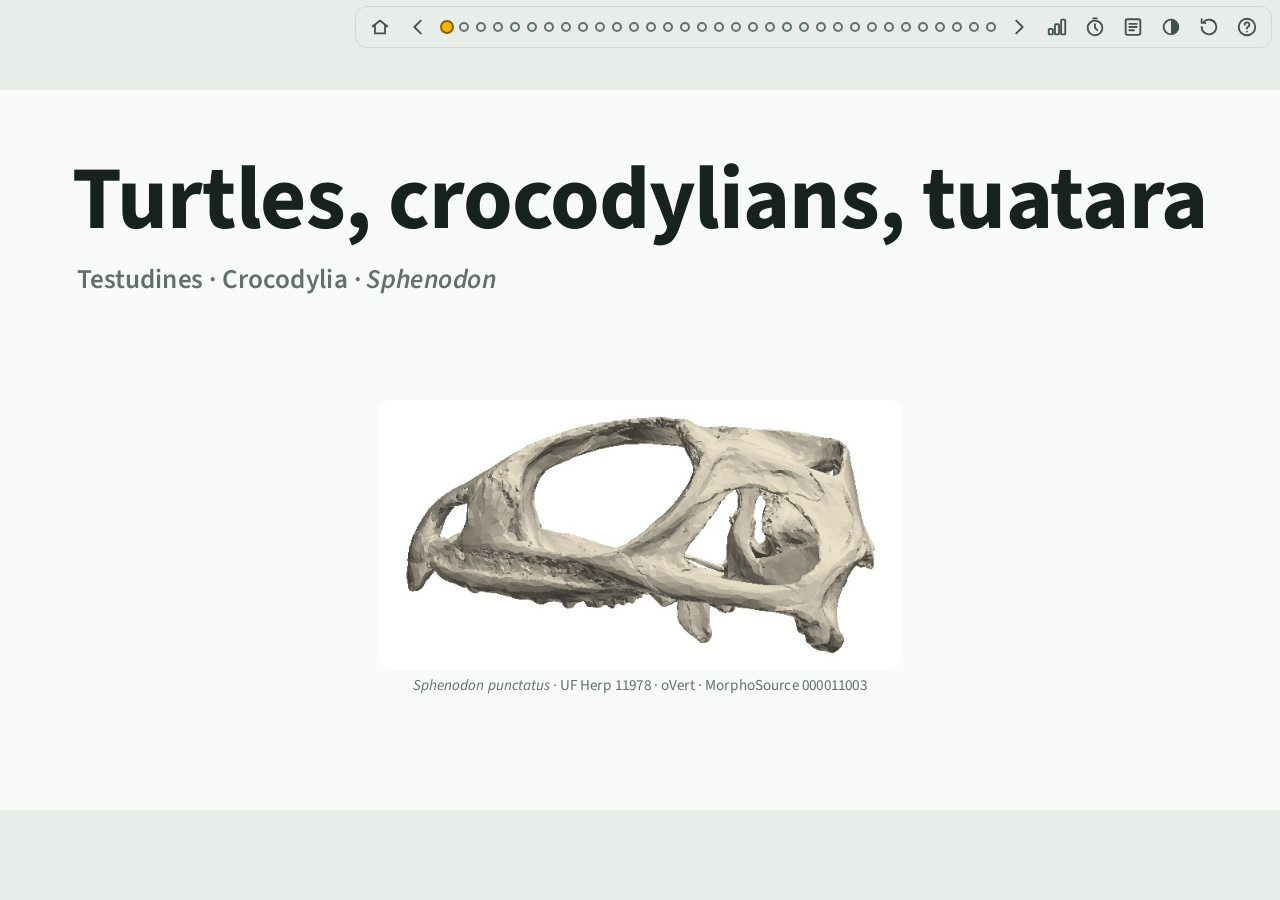
==== reptiles/index.html @ a4aa0257 "Five BIO 365 lecture decks: Caudata, turtles/crocodylians/tuatara, Squamata, Aves, Mammalia Built on" ====
<!doctype html>
<html lang="en">
<head>
<meta charset="utf-8">
<meta name="viewport" content="width=device-width, initial-scale=1, viewport-fit=cover">
<title>Turtles, crocodylians, tuatara</title>
<meta name="description" content="BIO 365 lecture 2 of 5: Testudines, Crocodylia and Sphenodon.">
<link rel="preconnect" href="https://fonts.googleapis.com">
<link rel="preconnect" href="https://fonts.gstatic.com" crossorigin>
<link rel="stylesheet" href="https://fonts.googleapis.com/css2?family=Source+Sans+3:ital,wght@0,400;0,600;0,700;1,600;1,700&display=swap">
<link rel="stylesheet" href="../shared/css/deck.css">
</head>
<body>
<h1 class="sr-only">Turtles, crocodylians, tuatara</h1>
<main id="stage"></main>

<nav class="ctl" aria-label="Deck">
  <a class="home" href="../" title="All lectures" aria-label="All lectures"><svg viewBox="0 0 24 24"><path d="M4 11.5 12 5l8 6.5M6.5 10v9h11v-9"/></svg></a>
  <span id="clock" class="clock" hidden></span>
  <button type="button" id="prev" title="Back (←)" aria-label="Back"><svg viewBox="0 0 24 24"><path d="M15 5l-7 7 7 7"/></svg></button>
  <div id="dots" class="dots"></div>
  <button type="button" id="next" title="Next (→, space)" aria-label="Next"><svg viewBox="0 0 24 24"><path d="M9 5l7 7-7 7"/></svg></button>
  <button type="button" id="level" data-n="1" title="Level (L)" aria-label="Level"><svg viewBox="0 0 24 24"><rect x="3" y="14" width="4.5" height="6" rx="1" class="l1"/><rect x="9.75" y="9" width="4.5" height="11" rx="1" class="l2"/><rect x="16.5" y="4" width="4.5" height="16" rx="1" class="l3"/></svg></button>
  <button type="button" id="answers" hidden aria-label="Answers"></button>
  <button type="button" id="clockbtn" title="Clock (C)" aria-label="Clock"><svg viewBox="0 0 24 24"><circle cx="12" cy="13" r="8"/><path d="M12 9v4l2.5 2.5M10 2.5h4"/></svg></button>
  <button type="button" id="notesbtn" title="Speaker notes (S)" aria-label="Speaker notes"><svg viewBox="0 0 24 24"><rect x="4" y="3.5" width="16" height="17" rx="2"/><path d="M8 8.5h8M8 12h8M8 15.5h5"/></svg></button>
  <button type="button" id="theme" title="Whiteboard / chalkboard (T)" aria-label="Chalkboard"><svg viewBox="0 0 24 24"><circle cx="12" cy="12" r="8"/><path d="M12 4a8 8 0 0 1 0 16z" class="solid"/></svg></button>
  <button type="button" id="reset" title="Start over (click twice)" aria-label="Start over"><svg viewBox="0 0 24 24"><path d="M4 12a8 8 0 1 0 2.5-5.8"/><path d="M4 3.5v4h4"/></svg></button>
  <button type="button" id="help" title="Keys (?)" aria-label="Keys"><svg viewBox="0 0 24 24"><circle cx="12" cy="12" r="9"/><path d="M9.5 9.5a2.5 2.5 0 1 1 3.5 2.3c-.7.3-1 .9-1 1.7M12 17h.01"/></svg></button>
</nav>

<div id="helpbox" class="helpbox" hidden>
  <dl>
    <dt>→ space</dt><dd>next (clicker: page down)</dd>
    <dt>←</dt><dd>back</dd>
    <dt>[ ]</dt><dd>previous / next slide</dd>
    <dt>L</dt><dd>level: condensed · expanded · full</dd>
    <dt>S</dt><dd>speaker notes in a second window</dd>
    <dt>T · B · C</dt><dd>theme · blank screen · clock</dd>
  </dl>
</div>
<div id="blank" class="blank" hidden></div>
<div class="rotate" aria-hidden="true"><svg viewBox="0 0 24 24"><rect x="7" y="2.5" width="10" height="17" rx="2"/><path d="M20 15a8 8 0 0 1-6 6.5M16.5 21.5l-2.5 0 1-2.4"/></svg></div>

<noscript><p class="noscript">This page needs JavaScript.</p></noscript>
<script src="../shared/js/deck.js"></script>
<script src="../shared/js/parts/util.js"></script>
<script src="../shared/js/parts/intro.js"></script>
<script src="../shared/js/parts/plate.js"></script>
<script src="../shared/js/parts/fig.js"></script>
<script src="../shared/js/coursetree.js"></script>
<script src="../shared/js/parts/tree.js"></script>
<script src="../shared/js/parts/extra.js"></script>
<script src="../shared/js/kit.js"></script>
<script src="js/dims.js"></script>
<script src="js/content.js"></script>
<script>Deck.start(window.DECK);</script>
</body>
</html>
---- shared/css/deck.css ----
/* Whiteboard (light) and chalkboard (dark), the same tokens as the bones deck. The stage is 1600 × 900 px and scaled to fit, so every size below is
 * in stage pixels. Nothing on stage is smaller than 19px (≈2.2% of height). */
:root {
  --ground: #e8edea;
  --board: #f9fbfa;
  --board-2: #eef2f0;
  --card: #ffffff;
  --veil: rgba(249, 251, 250, 0.86);
  --ink: #17211d;
  --ink-2: #44514c;
  --muted: #62706a;
  --rule: #cfd8d3;
  --accent: #f2b705;
  --accent-ink: #8a6100;
  --accent-soft: rgba(242, 183, 5, 0.12);
  --hide: #d5dfd9;
  --hide-far: #b8c6be;
  --outline: #17211d;
  --critical: #d03b3b;
  --font-ui: "Source Sans 3", "Source Sans Pro", "Segoe UI", system-ui, sans-serif;
  color-scheme: light;
}
@media (prefers-color-scheme: dark) {
  :root:not([data-theme="light"]) {
    --ground: #141e1a; --board: #1b2823; --board-2: #22312b; --card: #24352e; --veil: rgba(27, 40, 35, 0.88);
    --ink: #edece3; --ink-2: #c4c9c0; --muted: #919d97; --rule: #34463e;
    --accent: #f5d76e; --accent-ink: #f5d76e; --accent-soft: rgba(245, 215, 110, 0.10);
    --hide: #34463f; --hide-far: #2a3934; --outline: #edeade; --critical: #ff8b7e;
    color-scheme: dark;
  }
}
:root[data-theme="dark"] {
  --ground: #141e1a; --board: #1b2823; --board-2: #22312b; --card: #24352e; --veil: rgba(27, 40, 35, 0.88);
  --ink: #edece3; --ink-2: #c4c9c0; --muted: #919d97; --rule: #34463e;
  --accent: #f5d76e; --accent-ink: #f5d76e; --accent-soft: rgba(245, 215, 110, 0.10);
  --hide: #34463f; --hide-far: #2a3934; --outline: #edeade; --critical: #ff8b7e;
  color-scheme: dark;
}

*, *::before, *::after { box-sizing: border-box; }
html, body { height: 100%; margin: 0; overflow: hidden; }
body { background: var(--ground); color: var(--ink); font: 17px/1.4 var(--font-ui); }
.sr-only { position: absolute; width: 1px; height: 1px; overflow: hidden; clip: rect(0 0 0 0); white-space: nowrap; }
:focus-visible { outline: 3px solid var(--accent-ink); outline-offset: 2px; }
button, input { font: inherit; color: inherit; }
body:not(.answers) .ans-only { display: none !important; }
.noscript { padding: 20px; }

@keyframes rise { from { opacity: 0; transform: translateY(14px); } to { opacity: 1; transform: none; } }
@keyframes pop { from { opacity: 0; transform: scale(0.6); } to { opacity: 1; transform: none; } }
@keyframes strike { from { background-size: 0% 5px; } to { background-size: 100% 5px; } }
@keyframes pulse { 50% { opacity: 0.45; } }
@keyframes draw { from { stroke-dashoffset: 3000; } to { stroke-dashoffset: 0; } }

/* ---------- stage ---------- */
#stage {
  position: absolute; left: 0; top: 0; width: 1600px; height: 900px; transform-origin: 0 0; overflow: hidden;
  background: var(--board); color: var(--ink); font: 24px/1.3 var(--font-ui);
  user-select: none; -webkit-user-select: none;
}
.seg { position: absolute; inset: 0; }
.seg.off { display: none; }
.item { position: absolute; transition: opacity 0.35s ease; }
.item.off { opacity: 0; visibility: hidden; pointer-events: none; transition: opacity 0.25s ease, visibility 0s linear 0.25s; }

.prompt {
  position: absolute; left: 0; right: 0; top: 790px; height: 110px; z-index: 4;
  display: flex; align-items: center; justify-content: center; gap: 26px; padding: 0 120px; pointer-events: none;
}
.prompt-text { font: 600 44px/1.15 var(--font-ui); text-align: center; }
.prompt-text em { font-style: normal; color: var(--accent-ink); }
.prompt-text s {
  text-decoration: none; color: var(--muted);
  background: linear-gradient(var(--critical), var(--critical)) no-repeat 0 58% / 100% 5px;
}
.prompt-text .after { margin-left: 0.35em; }
.prompt.play .prompt-text { animation: rise 0.45s ease both; }
.prompt.play .prompt-text s { animation: strike 0.5s 0.6s ease both; }
.prompt.play .prompt-text .after { display: inline-block; animation: rise 0.45s 1.2s ease both; }
.eyehint {
  position: absolute; left: 50%; top: 50%; margin: -28px 0 0 -40px; width: 80px; height: 56px; pointer-events: auto;
  display: grid; place-items: center; border-radius: 28px; cursor: pointer; padding: 0;
  border: 2px dashed var(--accent-ink); background: var(--accent-soft); color: var(--accent-ink); animation: pulse 2s ease-in-out infinite;
}
.eyehint svg { width: 40px; height: 40px; fill: none; stroke: currentColor; stroke-width: 2; }
.eyehint.off { display: none; }
.tagpill {
  flex: none; padding: 5px 18px; border-radius: 999px; white-space: nowrap;
  font: 600 26px var(--font-ui); color: var(--accent-ink); background: var(--accent-soft); border: 2px solid var(--accent-ink);
}
.tagpill.off { display: none; }
.tagpill.play { animation: rise 0.45s 0.4s ease both; }

/* the five questions, pinned top left */
.rail { position: absolute; left: 26px; top: 8px; z-index: 4; transition: opacity 0.5s; }
.rail.off { opacity: 0; pointer-events: none; }
.rail-title { font: 600 19px var(--font-ui); color: var(--muted); margin-left: 6px; }
.rail-icons { display: flex; gap: 6px; }
.ri { display: flex; flex-direction: column; align-items: center; min-width: 86px; padding: 4px 8px 1px; border-radius: 12px; color: var(--muted); transition: background 0.3s, color 0.3s; }
.ri svg { width: 36px; height: 36px; fill: none; stroke: currentColor; stroke-width: 2; stroke-linecap: round; stroke-linejoin: round; }
.ri span { font: 600 19px/1.2 var(--font-ui); }
.ri.lit { background: var(--accent); color: #1a1405; }

/* ---------- basic parts ---------- */
.item-title { display: flex; flex-direction: column; align-items: center; justify-content: center; gap: 36px; }
.title-text { font: 700 100px/1.05 var(--font-ui); letter-spacing: -0.01em; text-align: center; }
.bone { display: block; height: 280px; width: auto; user-select: none; }
.item-title.play .title-text { animation: rise 0.6s ease both; }

.photo-fig { margin: 0; height: 100%; display: flex; flex-direction: column; align-items: center; gap: 6px; }
.photo { display: block; width: 100%; flex: 1 1 auto; min-height: 0; object-fit: contain; border-radius: 14px; user-select: none; }
.photo-fig figcaption { flex: none; font: 400 19px var(--font-ui); color: var(--muted); }


.bigicons { display: flex; justify-content: center; align-items: center; gap: 36px; height: 100%; }
.bi { display: flex; flex-direction: column; align-items: center; gap: 8px; width: 230px; padding: 26px 0 16px; border-radius: 26px; color: var(--ink-2); opacity: 0; transition: background 0.3s, color 0.3s; }
.bi.on { opacity: 1; }
.bi.lit { background: var(--accent); color: #1a1405; }
.bi.play { animation: rise 0.45s ease both; }
.bi svg { width: 120px; height: 120px; fill: none; stroke: currentColor; stroke-width: 1.6; stroke-linecap: round; stroke-linejoin: round; }
.bi span { font: 600 40px var(--font-ui); }


/* ---------- controls (not scaled) ---------- */
.ctl {
  position: fixed; z-index: 20; top: calc(6px + env(safe-area-inset-top, 0px)); right: 8px;
  display: flex; align-items: center; gap: 2px; padding: 3px 6px;
  background: var(--ground); border: 1px solid var(--rule); border-radius: 12px; transition: opacity 0.5s;
}
.ctl.idle:not(:hover):not(:focus-within) { opacity: 0.12; }
@media (hover: none) { .ctl.idle { opacity: 1; } }
.ctl button {
  display: grid; place-items: center; width: 36px; height: 34px; padding: 0; cursor: pointer;
  border: 1px solid transparent; border-radius: 8px; background: transparent; color: var(--ink-2);
}
.ctl button[hidden] { display: none; }
.ctl button:hover { border-color: var(--rule); color: var(--ink); }
.ctl svg { width: 22px; height: 22px; fill: none; stroke: currentColor; stroke-width: 2; stroke-linecap: round; stroke-linejoin: round; }
#extras[aria-pressed="true"], #clockbtn[aria-pressed="true"] { background: var(--accent); border-color: var(--accent); color: #1a1405; }
#answers .slash { opacity: 0; }
#answers[aria-pressed="true"] .slash { opacity: 1; }
#theme .solid { fill: currentColor; stroke: none; }
#reset.armed { background: var(--critical); color: #fff; }
.dots { display: flex; }
.ctl .dots button { width: 17px; }
.dots button::after { content: ""; width: 10px; height: 10px; border-radius: 50%; border: 2px solid var(--muted); }
.dots button.done::after { background: var(--muted); }
.dots button.here::after { width: 14px; height: 14px; background: var(--accent); border-color: var(--accent-ink); }
.clock { padding: 0 6px; font: 600 16px var(--font-ui); color: var(--ink-2); font-variant-numeric: tabular-nums; }
.clock span { color: var(--muted); }
.clock.late b { color: var(--critical); }

.helpbox {
  position: fixed; right: 12px; top: 56px; z-index: 30; padding: 12px 16px; cursor: pointer; font-size: 15px;
  background: var(--board); border: 1px solid var(--rule); border-radius: 10px; box-shadow: 0 10px 28px rgba(0, 0, 0, 0.18);
}
.helpbox dl { display: grid; grid-template-columns: auto auto; gap: 3px 14px; margin: 0; }
.helpbox dt { font: 600 15px var(--font-ui); text-align: right; }
.helpbox dd { margin: 0; color: var(--ink-2); }
.blank { position: fixed; inset: 0; z-index: 100; background: #000; }
.rotate { display: none; }
@media (orientation: portrait) and (max-width: 700px) {
  .rotate { display: grid; place-items: center; position: fixed; left: 50%; bottom: 40px; width: 64px; height: 64px; margin-left: -32px; color: var(--muted); }
  .rotate svg { width: 48px; height: 48px; fill: none; stroke: currentColor; stroke-width: 1.6; stroke-linecap: round; stroke-linejoin: round; }
}

@media (prefers-reduced-motion: reduce) {
  *, *::before, *::after { animation-duration: 0.01ms !important; animation-delay: 0s !important; transition-duration: 0.01ms !important; transition-delay: 0s !important; }
}

/* ===================================================================
 * Lecture parts. Everything below is stage pixels (1600 × 900).
 * =================================================================== */
.item-cl { inset: 0; width: 1600px; height: 900px; }
em { font-style: normal; color: var(--accent-ink); }
i { font-style: italic; }
mark { background: var(--accent-soft); color: var(--accent-ink); font-style: normal; font-weight: 700; border-bottom: 3px solid var(--accent); padding: 0 4px; border-radius: 4px; }
.grab { cursor: grab; touch-action: none; }
.grab.dragging { cursor: grabbing; z-index: 30; }

/* ---------- shared ---------- */
em { font-style: normal; color: var(--accent-ink); }
i { font-style: italic; }

/* ---------- figure pages (fig) ---------- */
.fg { position: absolute; inset: 0; }
.fg-img { position: absolute; overflow: hidden; border-radius: 10px; background: #fff; box-shadow: 0 0 0 2px var(--rule); }
.fg-img img { display: block; width: 100%; height: 100%; user-select: none; -webkit-user-drag: none; }
.fg-hole { position: absolute; border-radius: 8px; transition: left 0.45s ease, top 0.45s ease, width 0.45s ease, height 0.45s ease, box-shadow 0.45s ease; pointer-events: none; outline: 0; }
.fg-cap { position: absolute; text-align: center; font: 400 19px var(--font-ui); color: var(--muted); }
.fg-pills { position: absolute; left: 1095px; top: 16px; width: 465px; }
.fg-pill { position: absolute; left: 0; width: 100%; height: 64px; display: flex; align-items: center; gap: 14px; padding: 0 22px; text-align: left; cursor: pointer; font: 600 30px/1.05 var(--font-ui); color: var(--ink-2); background: var(--card); border: 2px solid var(--rule); border-radius: 32px; transition: background 0.3s, border-color 0.3s, color 0.3s; }
.fg-pill > i { flex: none; width: 22px; height: 22px; border-radius: 50%; border: 3px solid var(--outline); }
.fg-pill:hover { border-color: var(--accent-ink); }
.fg-pill.on { background: var(--accent); border-color: var(--outline); color: #1a1405; }
.fg-pill { gap: 12px; padding: 0 20px; opacity: 0; pointer-events: none; transform: translateX(14px); transition: opacity 0.35s, transform 0.35s, background 0.3s, border-color 0.3s, color 0.3s; }
.fg-pill.shown { opacity: 1; pointer-events: auto; transform: none; }
.fg-pill svg { flex: none; width: 34px; height: 34px; fill: none; stroke: currentColor; stroke-width: 2; stroke-linecap: round; stroke-linejoin: round; }
.fg-pill.r-else svg, .fg-pill.r-test svg { color: var(--accent-ink); }
.fg-pill.on svg { color: #1a1405; }
.fg-pill.r-claim { border-color: var(--ink-2); }
.fg-pill i.dt { flex: none; width: 22px; height: 22px; border-radius: 50%; border: 3px solid var(--outline); }

/* ---------- plain slides: plate ---------- */
.pl2 { position: absolute; inset: 0; }
.pl2-head { position: absolute; left: 40px; right: 40px; top: 0; height: 84px; display: flex; align-items: center; justify-content: space-between; gap: 28px; }
.pl2-who { display: flex; align-items: baseline; gap: 22px; white-space: nowrap; }
.pl2-who b { font: italic 600 50px/1 var(--font-ui); color: var(--ink); }
.pl2-who span { font: 600 27px var(--font-ui); color: var(--muted); }
.pl2-topic { display: flex; align-items: center; height: 68px; padding: 0 28px; font: 600 31px/1.05 var(--font-ui); color: var(--ink); background: var(--card); border: 2px solid var(--ink-2); border-radius: 34px; }
.pl2-topic.solo { margin: 0 auto; }
.pl2-p { position: absolute; }
.pl2-img { position: absolute; overflow: hidden; border-radius: 10px; background: #fff; box-shadow: 0 0 0 2px var(--rule); }
.pl2-img img { position: absolute; max-width: none; user-select: none; -webkit-user-drag: none; }
.pl2-lab { position: absolute; left: 50%; transform: translateX(-50%); width: max-content; max-width: 100%; text-align: left; display: flex; align-items: center; gap: 10px; min-height: 52px; padding: 6px 18px; font: 600 25px/1.1 var(--font-ui); color: var(--ink-2); background: var(--card); border: 2px solid var(--rule); border-radius: 28px; text-align: left; }
.pl2-lab svg { flex: none; width: 30px; height: 30px; fill: none; stroke: currentColor; stroke-width: 2; stroke-linecap: round; stroke-linejoin: round; }
.pl2-lab.r-else svg, .pl2-lab.r-test svg { color: var(--accent-ink); }
.pl2-lab.r-claim { border-color: var(--ink-2); color: var(--ink); }
.pl2-lab.big { position: static; transform: none; white-space: normal; margin: 0; font-size: 27px; min-height: 60px; padding: 6px 24px; }
.pl2-lab.big.pl2-mid { position: absolute; transform: translateY(-50%); }
.pl2-cap { position: absolute; left: 0; right: 0; text-align: center; font: 400 17px/1.2 var(--font-ui); color: var(--muted); }
.pl2-foot { position: absolute; left: 40px; right: 40px; bottom: 6px; display: flex; justify-content: center; align-items: center; gap: 20px; flex-wrap: wrap; }
.pl2-key { position: absolute; left: 1050px; right: 40px; top: 8px; bottom: 8px; display: grid; grid-template-columns: auto 1fr; gap: 12px 14px; align-content: center; font: 600 24px/1.15 var(--font-ui); color: var(--ink-2); }
.pl2-key b { text-align: right; font-weight: 700; color: var(--ink); white-space: nowrap; }
.pl2-x { opacity: 0; transition: opacity 0.4s; }
.pl2-x.shown { opacity: 1; }
.pl2-p.pl2-x, .pl2-lab.pl2-x { pointer-events: none; }
.pl2-x.shown { pointer-events: auto; }
.fg-aside { position: absolute; inset: 0; pointer-events: none; }
.fg-aside .pl2-x { opacity: 1; }
.fg-img.pick { cursor: pointer; }
.pl2-foot.side { left: auto; right: 40px; top: 120px; bottom: 20px; width: 440px; flex-direction: column; justify-content: center; align-items: stretch; gap: 22px; }
.pl2-foot.side .pl2-lab.big { width: auto; max-width: none; border-radius: 30px; }

/* ===================================================================
 * BIO 365 additions: cover, trees, clues, grid, plate extras.
 * =================================================================== */
.cover { position: absolute; inset: 0; display: flex; flex-direction: column; padding: 80px 90px 40px; }
.cv-title { font: 700 112px/1.02 var(--font-ui); letter-spacing: -0.01em; }
.cv-sub { margin: 18px 0 0 6px; font: 600 34px var(--font-ui); color: var(--muted); }
.cv-fig { flex: 1 1 auto; min-height: 0; margin: 24px 0 0; display: flex; flex-direction: column; align-items: center; justify-content: center; gap: 6px; }
.cv-fig img { flex: 0 1 auto; min-height: 0; max-width: 100%; object-fit: contain; border-radius: 18px; background: #fff; padding: 10px 24px; user-select: none; }
.cv-fig figcaption { flex: none; font: 400 19px var(--font-ui); color: var(--muted); }

/* part cards: a section title in big type */
.item-title .title-text { font-size: 96px; }
.pt-num { font: 700 40px var(--font-ui); color: var(--accent-ink); }

/* trees */
.tr-svg { display: block; overflow: visible; }
.tr-br { stroke: var(--ink-2); stroke-width: 4; stroke-linecap: square; fill: none; transition: stroke 0.35s, opacity 0.35s, stroke-width 0.35s; }
:root { --hot: #d99a00; }
@media (prefers-color-scheme: dark) { :root:not([data-theme="light"]) { --hot: #f5d76e; } }
:root[data-theme="dark"] { --hot: #f5d76e; }
.tr-br.hot { stroke: var(--hot); stroke-width: 7; }
.tr-br.dim { opacity: 0.35; }
.tr-tip { font: 600 30px var(--font-ui); fill: var(--ink); transition: fill 0.35s, opacity 0.35s; }
.tr-tip.off { fill: var(--ink-2); }
.tr-tip.target { font-weight: 700; fill: var(--ink); }
.tr-tip.hot { fill: var(--accent-ink); }
.tr-tip.dim, .tr-node.dim { opacity: 0.4; }
.tr-sub { font-weight: 400; fill: var(--muted); }
.tr-node { font: 700 22px var(--font-ui); fill: var(--muted); transition: fill 0.35s, opacity 0.35s; }
.tr-node.hot { fill: var(--accent-ink); }
.tr-mark { opacity: 0; transition: opacity 0.4s; }
.tr-mark.on { opacity: 1; }
.tr-mark line { stroke: var(--critical); stroke-width: 6; stroke-linecap: round; }
.tr-mtext { font: italic 700 21px var(--font-ui); fill: var(--critical); paint-order: stroke; stroke: var(--board); stroke-width: 6px; stroke-linejoin: round; }
.tr-mark.loss line { stroke-dasharray: 5 5; }
.tr-mini .tr-br { stroke-width: 3; }
.tr-mini .tr-br.hot { stroke-width: 5; }
.tr-dot { fill: var(--accent); stroke: var(--outline); stroke-width: 2; }
.pl2-mini { flex: none; }
.pl2-mini svg { display: block; }
.pl2-legend { position: absolute; right: 40px; bottom: 0; font: 600 19px var(--font-ui); color: var(--muted); }
.pl2-legend em { color: var(--critical); }

/* clues: "If I tell you on a test…" */
.cl { position: absolute; inset: 0; display: flex; flex-direction: column; justify-content: center; gap: 14px; padding: 0 40px; font-size: 25px; }
.cl-row { display: flex; align-items: center; gap: 18px; }
.cl-row.more { margin-left: 70px; }
.cl-clues { flex: 1 1 auto; display: flex; flex-wrap: wrap; align-items: center; gap: 8px 10px; }
.cl-chip { padding: 4px 16px; font: 600 1em/1.15 var(--font-ui); color: var(--ink-2); background: var(--card); border: 2px solid var(--rule); border-radius: 22px; }
.cl-plus { font: 700 1.3em var(--font-ui); color: var(--muted); margin-right: 2px; }
.cl-arrow svg { width: 34px; height: 34px; fill: none; stroke: var(--muted); stroke-width: 2.4; stroke-linecap: round; stroke-linejoin: round; }
.cl-ans { flex: none; width: 360px; min-height: 54px; display: flex; align-items: center; justify-content: center; text-align: center; padding: 4px 14px; font: 700 1.2em/1.1 var(--font-ui); border-radius: 27px; border: 3px dashed var(--rule); }
.cl-ans span { visibility: hidden; }
.cl-ans.on { background: var(--accent); border: 3px solid var(--outline); color: #1a1405; }
.cl-ans.on span { visibility: visible; }
.cl-ans.play { animation: pop 0.35s ease both; }
.cl-ans em { color: inherit; }

/* grid: small tables of terms */
.gd { position: absolute; left: 50%; top: 50%; transform: translate(-50%, -50%); border-collapse: separate; border-spacing: 8px; font-size: 27px; max-width: 1540px; }
.gd th, .gd td { padding: 10px 20px; line-height: 1.15; text-align: center; border-radius: 14px; transition: opacity 0.35s; }
.gd td { font-weight: 600; background: var(--card); border: 2px solid var(--rule); color: var(--ink); }
.gd th { font-weight: 700; color: var(--ink-2); }
.gd tr.gd-h th { color: var(--accent-ink); font-size: 1.08em; }
.gd tr:not(.gd-h) th { text-align: right; }
.gd .gd-off { opacity: 0; }
.hd { font: 700 54px/1.1 var(--font-ui); color: var(--ink); white-space: nowrap; }
.pl2-who b { font-style: normal; }
.pl2-who b i { font-style: italic; }
.ft-pic img { background: #fff; }
.ctl .home { display: grid; place-items: center; width: 36px; height: 34px; border-radius: 8px; color: var(--ink-2); }
.ctl .home:hover { color: var(--ink); background: var(--board-2); }
.pl2-nopic .pl2-foot { top: 130px; bottom: 30px; padding: 0 60px; align-content: center; gap: 26px 30px; }
.pl2-nopic .pl2-lab.big { font-size: 40px; min-height: 84px; padding: 10px 40px; border-radius: 42px; }
.pl2-head:has(.pl2-mini) { justify-content: flex-start; }
.pl2-mini { margin: 0 6px 0 -6px; }
.tr-nodebg { fill: var(--board); }
.gd td:empty { background: none; border: 2px dashed var(--rule); min-width: 80px; }
.gd th { white-space: nowrap; }
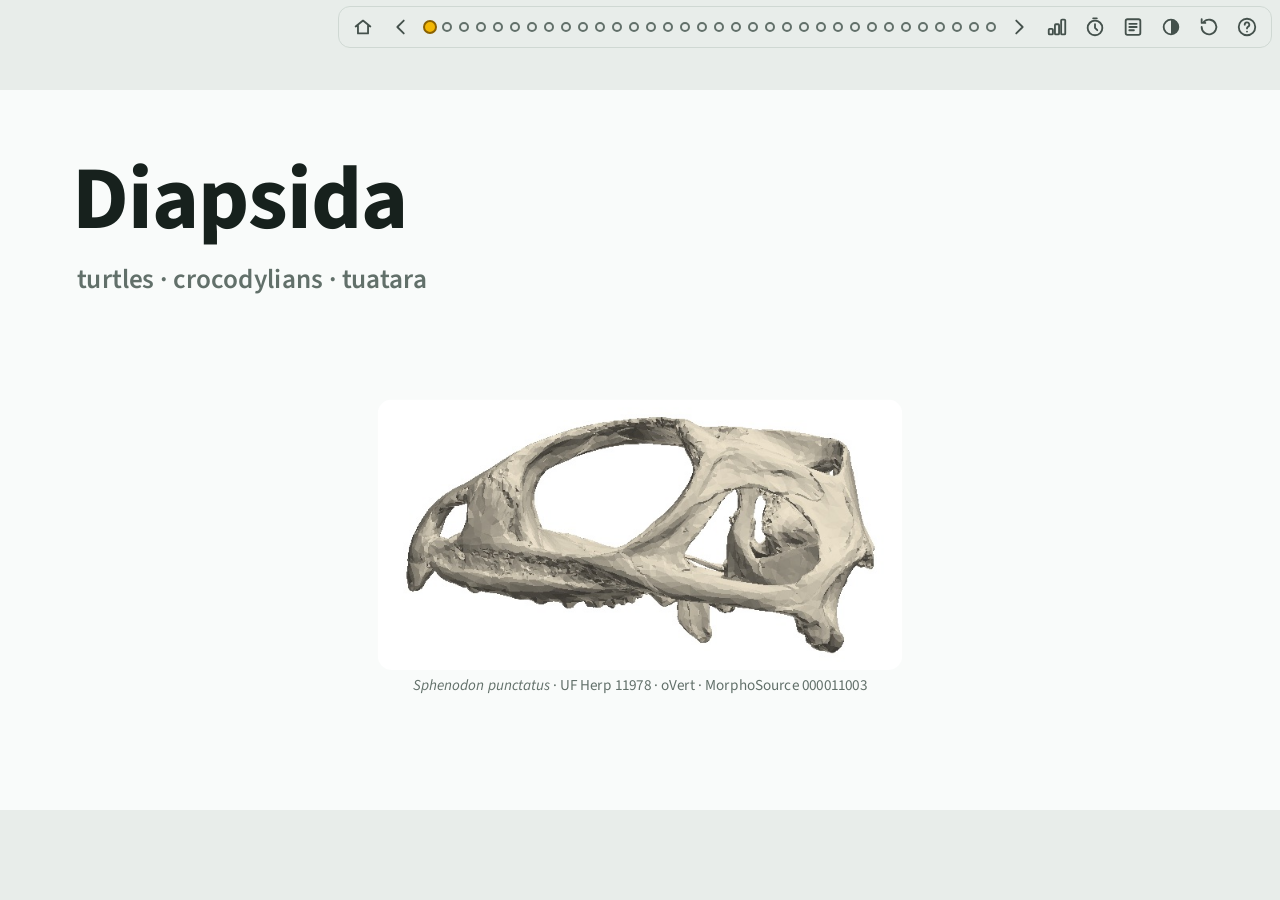
==== commit 642871e9: "Caudata: live 3D models and animal photos; resolved trees; reptiles deck renamed Diapsida - Caudata:" ====
--- a/reptiles/index.html
+++ b/reptiles/index.html
@@ -2,58 +2,10 @@
 <html lang="en">
 <head>
 <meta charset="utf-8">
-<meta name="viewport" content="width=device-width, initial-scale=1, viewport-fit=cover">
-<title>Turtles, crocodylians, tuatara</title>
-<meta name="description" content="BIO 365 lecture 2 of 5: Testudines, Crocodylia and Sphenodon.">
-<link rel="preconnect" href="https://fonts.googleapis.com">
-<link rel="preconnect" href="https://fonts.gstatic.com" crossorigin>
-<link rel="stylesheet" href="https://fonts.googleapis.com/css2?family=Source+Sans+3:ital,wght@0,400;0,600;0,700;1,600;1,700&display=swap">
-<link rel="stylesheet" href="../shared/css/deck.css">
+<title>Diapsida</title>
+<meta name="viewport" content="width=device-width, initial-scale=1">
+<script>location.replace('../diapsida/' + location.hash);</script>
+<meta http-equiv="refresh" content="0; url=../diapsida/">
 </head>
-<body>
-<h1 class="sr-only">Turtles, crocodylians, tuatara</h1>
-<main id="stage"></main>
-
-<nav class="ctl" aria-label="Deck">
-  <a class="home" href="../" title="All lectures" aria-label="All lectures"><svg viewBox="0 0 24 24"><path d="M4 11.5 12 5l8 6.5M6.5 10v9h11v-9"/></svg></a>
-  <span id="clock" class="clock" hidden></span>
-  <button type="button" id="prev" title="Back (←)" aria-label="Back"><svg viewBox="0 0 24 24"><path d="M15 5l-7 7 7 7"/></svg></button>
-  <div id="dots" class="dots"></div>
-  <button type="button" id="next" title="Next (→, space)" aria-label="Next"><svg viewBox="0 0 24 24"><path d="M9 5l7 7-7 7"/></svg></button>
-  <button type="button" id="level" data-n="1" title="Level (L)" aria-label="Level"><svg viewBox="0 0 24 24"><rect x="3" y="14" width="4.5" height="6" rx="1" class="l1"/><rect x="9.75" y="9" width="4.5" height="11" rx="1" class="l2"/><rect x="16.5" y="4" width="4.5" height="16" rx="1" class="l3"/></svg></button>
-  <button type="button" id="answers" hidden aria-label="Answers"></button>
-  <button type="button" id="clockbtn" title="Clock (C)" aria-label="Clock"><svg viewBox="0 0 24 24"><circle cx="12" cy="13" r="8"/><path d="M12 9v4l2.5 2.5M10 2.5h4"/></svg></button>
-  <button type="button" id="notesbtn" title="Speaker notes (S)" aria-label="Speaker notes"><svg viewBox="0 0 24 24"><rect x="4" y="3.5" width="16" height="17" rx="2"/><path d="M8 8.5h8M8 12h8M8 15.5h5"/></svg></button>
-  <button type="button" id="theme" title="Whiteboard / chalkboard (T)" aria-label="Chalkboard"><svg viewBox="0 0 24 24"><circle cx="12" cy="12" r="8"/><path d="M12 4a8 8 0 0 1 0 16z" class="solid"/></svg></button>
-  <button type="button" id="reset" title="Start over (click twice)" aria-label="Start over"><svg viewBox="0 0 24 24"><path d="M4 12a8 8 0 1 0 2.5-5.8"/><path d="M4 3.5v4h4"/></svg></button>
-  <button type="button" id="help" title="Keys (?)" aria-label="Keys"><svg viewBox="0 0 24 24"><circle cx="12" cy="12" r="9"/><path d="M9.5 9.5a2.5 2.5 0 1 1 3.5 2.3c-.7.3-1 .9-1 1.7M12 17h.01"/></svg></button>
-</nav>
-
-<div id="helpbox" class="helpbox" hidden>
-  <dl>
-    <dt>→ space</dt><dd>next (clicker: page down)</dd>
-    <dt>←</dt><dd>back</dd>
-    <dt>[ ]</dt><dd>previous / next slide</dd>
-    <dt>L</dt><dd>level: condensed · expanded · full</dd>
-    <dt>S</dt><dd>speaker notes in a second window</dd>
-    <dt>T · B · C</dt><dd>theme · blank screen · clock</dd>
-  </dl>
-</div>
-<div id="blank" class="blank" hidden></div>
-<div class="rotate" aria-hidden="true"><svg viewBox="0 0 24 24"><rect x="7" y="2.5" width="10" height="17" rx="2"/><path d="M20 15a8 8 0 0 1-6 6.5M16.5 21.5l-2.5 0 1-2.4"/></svg></div>
-
-<noscript><p class="noscript">This page needs JavaScript.</p></noscript>
-<script src="../shared/js/deck.js"></script>
-<script src="../shared/js/parts/util.js"></script>
-<script src="../shared/js/parts/intro.js"></script>
-<script src="../shared/js/parts/plate.js"></script>
-<script src="../shared/js/parts/fig.js"></script>
-<script src="../shared/js/coursetree.js"></script>
-<script src="../shared/js/parts/tree.js"></script>
-<script src="../shared/js/parts/extra.js"></script>
-<script src="../shared/js/kit.js"></script>
-<script src="js/dims.js"></script>
-<script src="js/content.js"></script>
-<script>Deck.start(window.DECK);</script>
-</body>
+<body><p>This lecture moved to <a href="../diapsida/">diapsida/</a>.</p></body>
 </html>
